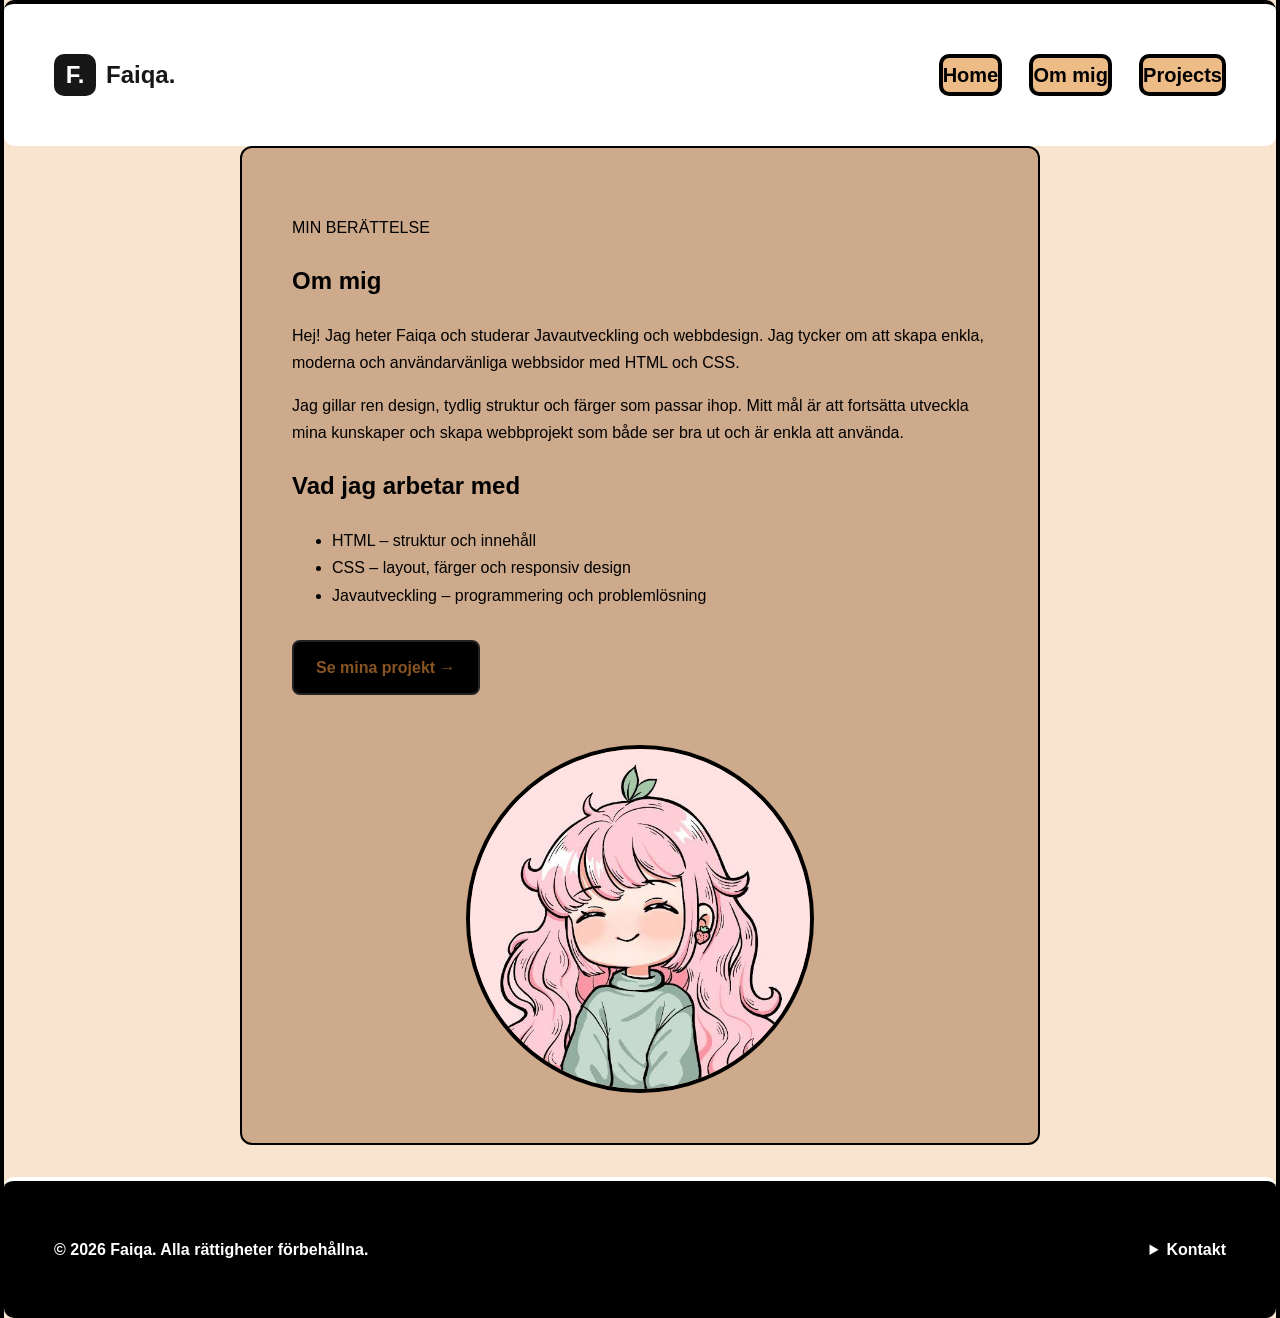
==== about.html @ 375c8a78 "first commit" ====
<!DOCTYPE html>
<html lang="sv">
<head>
    <meta charset="UTF-8">
    <meta name="viewport" content="width=device-width, initial-scale=1.0">
    <meta name="description" content="Lär känna Faiqa och hennes intresse för webbdesign och Javautveckling.">
    <title>Om mig | Faiqa</title>
    <link rel="icon" type="image/svg+xml" href="favicon.svg">
    <link rel="stylesheet" href="style.css">
</head>
<body>

<header>
    <a href="index.html" class="logo">
        <span class="logo-icon">F.</span>
        <span>Faiqa.</span>
    </a>
    <nav>
        <a href="index.html">Home</a>
        <a href="about.html" aria-current="page">Om mig</a>
        <a href="index.html">Projects</a>
    </nav>
</header>

<main class="project-layout">
    <section class="about-text">
        <p>MIN BERÄTTELSE</p>
        <h1>Om mig</h1>
        <p>
            Hej! Jag heter Faiqa och studerar Javautveckling och webbdesign.
            Jag tycker om att skapa enkla, moderna och användarvänliga
            webbsidor med HTML och CSS.
        </p>
        <p>
            Jag gillar ren design, tydlig struktur och färger som passar
            ihop. Mitt mål är att fortsätta utveckla mina kunskaper och
            skapa webbprojekt som både ser bra ut och är enkla att använda.
        </p>

        <h2>Vad jag arbetar med</h2>
        <ul>
            <li>HTML – struktur och innehåll</li>
            <li>CSS – layout, färger och responsiv design</li>
            <li>Javautveckling – programmering och problemlösning</li>
        </ul>

        <a class="project-link" href="index.html">
            Se mina projekt →
        </a>
    </section>

    <img
        class="big-img"
        src="images.jpeg"
        alt="Porträtt av Faiqa"
        loading="lazy" style=" width: 50%;
    height: 50%;
    object-fit: cover;
    border-radius: 50%;
    border: 4px solid black; margin: auto; display: block;">
</main>

<footer>
    <p>© 2026 Faiqa. Alla rättigheter förbehållna.</p>
      <details> 
        <summary>Kontakt</summary>
           <p class="contact-item">
            <img src="mail icon.webp" class="contact-icon" alt="Email">
            <a href="mailto:faiqaa12@gmail.com">faiqaa12@gmail.com</a>
        </p>

        <p class="contact-item">
            <img src="telephone icon.webp" class="contact-icon" alt="Telefon">
            <a href="tel:0746448833">0746 44 88 33</a>
        </p>
    </details>
</footer>

</body>
</html>
---- style.css ----
* {
    box-sizing: border-box;
}

html {
    scroll-behavior: smooth;
}

body {
    margin: 0;
    font-family: Arial, Helvetica, sans-serif;
    color: var(--text-color);
    line-height: 1.7;
    background: #f8e4cf;
    border-left: 4px solid black;
    border-right: 4px solid black;
}

a {
    color: inherit;
}

img {
    display: block;
    max-width: 100%;
}

header {
    position: sticky;
    top: 0;
    z-index: 100;
    display: flex;
    align-items: center;
    justify-content: space-between;
    gap: 1rem;
    padding: 50px;
    background: #ffffff;
    border-top: 4px solid black;
    border-radius: 10px;
}

header h2 {
    margin: 0;
    color: var(--main-color);
    font-size: 1.5rem;
}
.logo {
    display: flex;
    align-items: center;
    gap: 10px;
    color: #171717;
    text-decoration: none;
    font-size: 1.5rem;
    font-weight: bold;
}

.logo-icon {
    display: flex;
    align-items: center;
    justify-content: center;
    width: 42px;
    height: 42px;
    border-radius: 10px;
    background: #171717;
    color: white;
    font-size: 1.5rem;
}

.logo:hover {
    color: #b68b5c;
}
nav {
    display: flex;
    align-items: center;
    gap: 1.7rem;
}

nav a {
    text-decoration: none;
    font-weight: 600;
    font-size: 20px;
    font-weight: bold;
    transition: color 0.3s;
    background: #ecbb86;
    border-radius: 10px;
    border: 4px solid black;
}

nav a:hover,
nav a:focus-visible {
    color: #ecbb86;
    background: #333333;
}
.hero {
     min-height: 360px;
    display: flex;
    align-items: center;
    justify-content: space-between;
    gap: 40px;
    padding: 4rem 8%;
    background:#cdaa8b;
   border: 2px solid black;
    border-radius: 10px;
}

.hero h1 {
    max-width: 700px;
    margin: 0 0 1rem;
    color: black;
    font-size: 25px;
    line-height: 1.15;
}

.hero p {
    max-width: 500px;
    font-size: 18px;
   color: black;
} 
.profile-pic {
    width: 250px;
    height: 250px;
    border-radius: 50%;
    overflow: hidden;
    border: 4px solid black;
    flex-shrink: 0;
}

.profile-pic img {
    width: 100%;
    height: 100%;
    object-fit: cover;
    border-radius: 50%;
    transition: transform 0.5s ease;
}

.profile-pic img:hover {
    transform: scale(1.1);
}

.section-title {
    margin: 0 0 0.5rem;
    color: black;
    font-size: 2rem;
    text-align: center;
    color: white;
    font-weight: bold;
}

.gallery {
    display: grid;
    grid-template-columns: repeat(2, minmax(0, 1fr));
    gap: var(--distance);
    padding: 3rem 5%;
    max-width: 1300px;
    margin: auto;
}

.card {
    overflow: hidden;
    background:black;
    color: rgb(202, 198, 198);
    border-radius: 14px;
    box-shadow: var(--shadow);
    transition: transform 0.3s, box-shadow 0.3s;
}

.card:hover {
    transform: translateY(-5px);
    box-shadow: 0 14px 32px rgba(0, 0, 0, 0.1);
}

.card > a {
    display: block;
    overflow: hidden;
    border:4px solid black;
    border-radius: 15px;
}

.card img {
    width: 100%;
    height: 100%;
    object-fit: cover;
    transition: transform 0.4s;
}

.card:hover img {
    transform: scale(1.03);
}

.card-content {
    padding: 1.3rem;
    border: 4px solid black;
    border-radius: 15px;
}

.card h3 {
    margin: 0 0 0.5rem;
    color:rgb(202, 198, 198);
}

.card p {
    margin: 0 0 1rem;
}
.project-layout .project-link {
    display: inline-block;
    margin-top: 15px;
    margin-right: 10px;
    padding: 12px 22px;
    background-color: black;
    color:#875422; 
    text-decoration: none;
    font-size: 16px;
    font-weight: 600;
    border-radius: 8px;
    border: 2px solid #222;
    transition: all 0.3s ease;
}


.project-layout .project-link:hover {
    background-color: white;
    color: #222;
    transform: translateY(-3px);
    box-shadow: 0 5px 12px rgba(0, 0, 0, 0.2);
}

.project-layout {
    display: flex;
    flex-direction: column;
    gap: 50px;
    padding: 50px;
    max-width: 800px;
    margin: auto;
    background: #cdaa8b;
    border: 2px solid black;
    border-radius: 12px;
}
.big-img {
    width: 100%;
    height: 500px;
    object-fit: cover;
    border-radius: 10px;
    border: 2px solid black;
}

.small-images {
    display: grid;
    grid-template-columns: repeat(3, minmax(0, 1fr));
    gap: 2rem;;
}

.small-images img {
    width: 100%;
    height: 100%;
    object-fit: cover;
    border-radius: 15px;
    border: 4px solid black;
    transition: transform 0.5s ease;
}
.small-images img:hover {
    transform: scale(1.1);
}

.about-text {
    max-width: 760px;
}

footer {
    display: flex;
    justify-content: space-between;
    align-items: center;
    flex-wrap: wrap;
    gap: 1rem;
    padding: 50px;
    margin-top: 2rem;
    background: black;
    border-top: 4px solid #ffffff;
    border-radius: 10px;
}

footer p {
    margin: 0.3rem 0;
    font-size: 16px;
    font-weight: bold;
    color: white;
}
footer p:hover{
    color: #6b492b;
}

details summary {
    cursor: pointer;
    font-weight: bold;
    color: white;
}
.contact-item {
    display: flex;
    align-items: center;
    gap: 8px;
}
.contact-icon {
    width: 22px;
    height: 22px;
    object-fit:cover;
    border: 2px solid #6b492b;
    border-radius: 50%;
    margin-right: 8px;
}

@media (max-width: 700px) {
    header {
        padding: 10px;
    }

    .hamburger {
        display: block;
    }
        nav {
    display: flex;
    align-items: center;
    gap: 15px;
}
    nav a {
        padding: 10pxpx;
        border-bottom: 1px solid #eeeeee;
    }

    .menu-toggle:checked ~ nav {
        display: flex;
    }

    .gallery {
        grid-template-columns: 1fr;
        padding: 2rem 5%;
    }

    .card img {
        height: 250px;
    }

    .hero {
        min-height: 300px;
        padding: 3rem 5%;
    }
    .profile-pic {
    width: 200px;
    height: 200px;
    border-radius: 50%;
    
}
.hero h1 {
    max-width: 500px;
    margin: 0 0 1rem;
    font-size: 18px;
    line-height: 1.15;
}

.hero p {
    max-width: 500px;
    font-size: 14px;
   
} 
    .project-layout {
        padding: 2rem 5%;
    }

    .small-images {
        grid-template-columns: 1fr;
    }

    .small-images img {
        height: 230px;
    }

    footer {
        align-items: flex-start;
        flex-direction: column;
    }
}
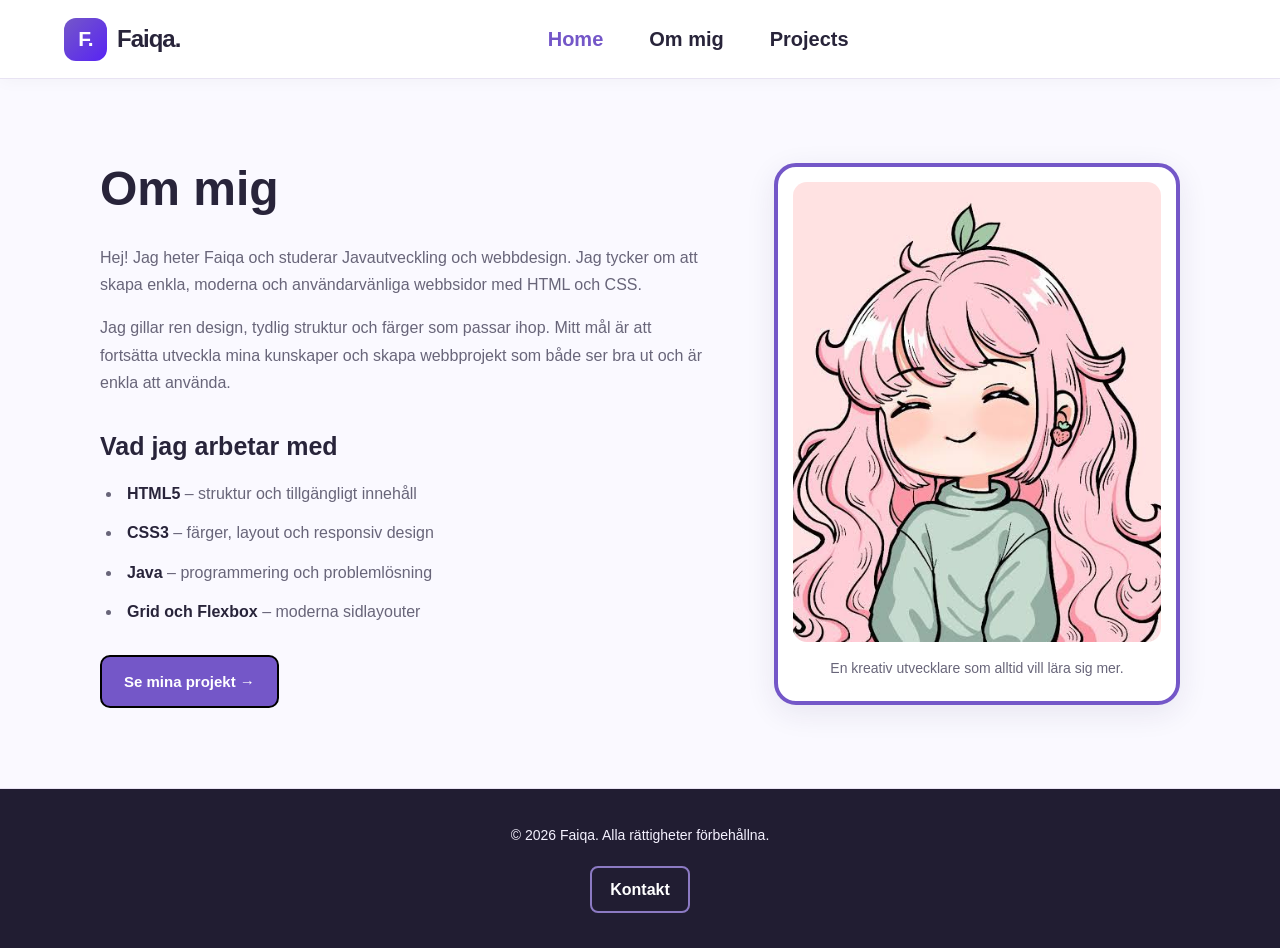
==== commit 1d003fce: "fixed mer" ====
--- a/about.html
+++ b/about.html
@@ -1,81 +1,96 @@
-
 <!DOCTYPE html>
 <html lang="sv">
 <head>
     <meta charset="UTF-8">
     <meta name="viewport" content="width=device-width, initial-scale=1.0">
-    <meta name="description" content="Lär känna Faiqa och hennes intresse för webbdesign och Javautveckling.">
-    <title>Om mig | Faiqa</title>
+    <meta name="description" content="Faiqa's portfolio showcasing web design and HTML and CSS projects.">
+
+    <title>Faiqa | Portfolio</title>
     <link rel="icon" type="image/svg+xml" href="favicon.svg">
+    <!-- Bootstrap CSS -->
+    <link
+        href="https://cdn.jsdelivr.net/npm/bootstrap@5.3.3/dist/css/bootstrap.min.css"
+        rel="stylesheet">
     <link rel="stylesheet" href="style.css">
 </head>
 <body>
+   <header class="site-header">
+    <nav class="navbar navbar-expand-md" aria-label="Huvudmeny">
+        <div class="container-fluid">
+            <a href="index.html" class="logo">
+                <span class="logo-icon">F.</span>
+                <span>Faiqa.</span>
+            </a>
+            <button
+                class="navbar-toggler hamburger"
+                type="button"
+                data-bs-toggle="collapse"
+                data-bs-target="#mainNavbar"
+                aria-controls="mainNavbar"
+                aria-expanded="false"
+                aria-label="Öppna eller stäng menyn">
+                <span class="navbar-toggler-icon"></span>
+            </button>
 
-<header>
-    <a href="index.html" class="logo">
-        <span class="logo-icon">F.</span>
-        <span>Faiqa.</span>
-    </a>
-    <nav>
-        <a href="index.html">Home</a>
-        <a href="about.html" aria-current="page">Om mig</a>
-        <a href="index.html">Projects</a>
+            <div class="collapse navbar-collapse" id="mainNavbar">
+                <ul class="navbar-nav mx-auto topnav">
+                    <li class="nav-item"> <a class="nav-link" href="index.html" aria-current="page">Home</a></li>
+                    <li class="nav-item"> <a class="nav-link" href="about.html">Om mig</a></li>
+                   <li class="nav-item"> <a class="nav-link" href="index.html">Projects</a> </li>
+                </ul> </div>
+        </div>
     </nav>
 </header>
 
-<main class="project-layout">
-    <section class="about-text">
-        <p>MIN BERÄTTELSE</p>
-        <h1>Om mig</h1>
-        <p>
-            Hej! Jag heter Faiqa och studerar Javautveckling och webbdesign.
-            Jag tycker om att skapa enkla, moderna och användarvänliga
-            webbsidor med HTML och CSS.
-        </p>
-        <p>
-            Jag gillar ren design, tydlig struktur och färger som passar
-            ihop. Mitt mål är att fortsätta utveckla mina kunskaper och
-            skapa webbprojekt som både ser bra ut och är enkla att använda.
-        </p>
+    <main class="about-layout">
+        <section class="about-text">
+            <h1>Om mig</h1>
+            <p>Hej! Jag heter Faiqa och studerar Javautveckling och webbdesign. Jag tycker om att skapa enkla, moderna och användarvänliga webbsidor med HTML och CSS.</p>
+            <p>Jag gillar ren design, tydlig struktur och färger som passar ihop. Mitt mål är att fortsätta utveckla mina kunskaper och skapa webbprojekt som både ser bra ut och är enkla att använda.</p>
 
-        <h2>Vad jag arbetar med</h2>
-        <ul>
-            <li>HTML – struktur och innehåll</li>
-            <li>CSS – layout, färger och responsiv design</li>
-            <li>Javautveckling – programmering och problemlösning</li>
-        </ul>
+            <h2>Vad jag arbetar med</h2>
+            <ul class="skills-list">
+                <li><strong>HTML5</strong> – struktur och tillgängligt innehåll</li>
+                <li><strong>CSS3</strong> – färger, layout och responsiv design</li>
+                <li><strong>Java</strong> – programmering och problemlösning</li>
+                <li><strong>Grid och Flexbox</strong> – moderna sidlayouter</li>
+            </ul>
+            <a class="project-link" href="index.html#projects">Se mina projekt &rarr;</a>
+        </section>
 
-        <a class="project-link" href="index.html">
-            Se mina projekt →
-        </a>
-    </section>
+        <!-- Picture väljer bildkälla efter skärmens bredd -->
+        <figure class="about-figure">
+      <img src="images.jpeg" alt="Porträtt av Faiqa">
+      <figcaption>
+        En kreativ utvecklare som alltid vill lära sig mer.
+    </figcaption>
+</figure>
+    </main>
 
-    <img
-        class="big-img"
-        src="images.jpeg"
-        alt="Porträtt av Faiqa"
-        loading="lazy" style=" width: 50%;
-    height: 50%;
-    object-fit: cover;
-    border-radius: 50%;
-    border: 4px solid black; margin: auto; display: block;">
-</main>
+      <footer id="contact">
+          <p>© 2026 Faiqa. Alla rättigheter förbehållna.</p>
+    <details>
+       <summary>Kontakt</summary>
+       <div class="contact-details">
 
-<footer>
-    <p>© 2026 Faiqa. Alla rättigheter förbehållna.</p>
-      <details> 
-        <summary>Kontakt</summary>
-           <p class="contact-item">
-            <img src="mail icon.webp" class="contact-icon" alt="Email">
-            <a href="mailto:faiqaa12@gmail.com">faiqaa12@gmail.com</a>
-        </p>
+       <p class="contact-item">
+      <img src="mail icon.webp" class="contact-icon" alt="mail">
+     <a href="mailto:faiqaa12@gmail.com">faiqaa12@gmail.com</a>
+    </p>
 
-        <p class="contact-item">
-            <img src="telephone icon.webp" class="contact-icon" alt="Telefon">
-            <a href="tel:0746448833">0746 44 88 33</a>
-        </p>
-    </details>
-</footer>
+    <p class="contact-item">
+    <img src="telephone icon.webp"class="contact-icon" alt="telephone">
+     <a href="tel:0746448833">0746 44 88 33</a>
+     </p>
+  </div>
+   </details>
+    </footer>
+
+    <!-- Bootstrap JavaScript -->
+    <script
+        src="https://cdn.jsdelivr.net/npm/bootstrap@5.3.3/dist/js/bootstrap.bundle.min.js">
+    </script>
 
 </body>
-</html>+</html>
+   
--- a/style.css
+++ b/style.css
@@ -1,384 +1,557 @@
-
-
+:root {
+    --primary-color: #7457c8;
+    --primary-dark: #5940a5;
+    --secondary-color: #f1edff;
+    --background-color: #faf9ff;
+    --text-color: #28243a;
+    --muted-color: #686579;
+    --white-color: #ffffff;
+    --border-color: #e8e3f3;
+    --shadow: 0 8px 30px rgba(47, 35, 87, 0.09);
+    --border-radius: 16px;
+}
 * {
+    margin: 0;
+    padding: 0;
     box-sizing: border-box;
 }
-
 html {
     scroll-behavior: smooth;
-}
-
+    scroll-padding-top: 90px;
+}
 body {
-    margin: 0;
     font-family: Arial, Helvetica, sans-serif;
+    background-color: var(--background-color);
     color: var(--text-color);
     line-height: 1.7;
-    background: #f8e4cf;
-    border-left: 4px solid black;
-    border-right: 4px solid black;
-}
-
-a {
-    color: inherit;
-}
-
+    overflow-wrap: break-word;
+}
 img {
     display: block;
     max-width: 100%;
-}
-
-header {
+    height: auto;
+}
+a {
+    color: var(--primary-color);
+    text-decoration: none;
+    transition: color 0.3s ease;
+}
+a:hover {
+    color: var(--primary-dark);
+}
+a:focus-visible,
+button:focus-visible,
+summary:focus-visible {
+    outline: 3px solid var(--primary-color);
+    outline-offset: 4px;
+}
+h1,h2,h3 {
+    line-height: 1.25;
+    color: var(--text-color);
+}
+p {
+    margin-bottom: 16px;
+}
+
+.site-header {
     position: sticky;
     top: 0;
-    z-index: 100;
+    z-index: 1000;
+    background-color: rgba(255, 255, 255, 0.97);
+    border-bottom: 1px solid var(--border-color);
+    box-shadow: 0 3px 15px rgba(0, 0, 0, 0.03);
+}
+.site-header .navbar {
+    min-height: 78px;
+    padding: 12px 5%;
+ 
+}
+.site-header .container-fluid {
+    padding: 0;
+}
+.logo {
+    display: inline-flex;
+    align-items: center;
+    gap: 10px;
+    color: var(--text-color);
+    font-size: 24px;
+    font-weight: 800;
+    letter-spacing: -1px;
+}
+.logo:hover {
+    color: var(--primary-color);
+}
+.logo-icon {
+    display: inline-flex;
+    align-items: center;
+    justify-content: center;
+    width: 43px;
+    height: 43px;
+    border-radius: 12px;
+    color: var(--white-color);
+    background: linear-gradient(135deg,  var(--primary-color), #5824f4);
+    font-size: 21px;
+}
+.topnav {
+    gap: 18px;
+}
+.topnav .nav-link {
+    position: relative;
+    padding: 10px 14px !important;
+    color: var(--text-color);
+    transition: color 0.3s ease;
+    font-weight: bold;
+    font-size: 20px;
+}
+.topnav .nav-link:hover,
+.topnav .nav-link[aria-current="page"] {
+    color: var(--primary-color);
+}
+.topnav .nav-link::after {
+    position: absolute;
+    right: 14px;
+    bottom: 3px;
+    left: 14px;
+    height: 2px;
+    background-color: var(--primary-color);
+    content: "";
+    transform: scaleX(0);
+    transform-origin: left;
+    transition: transform 0.3s ease;
+}
+.hamburger {
+    border: 3px solid var(--white-color);
+    border-radius: 10px;
+    padding: 8px 10px;
+}
+.hamburger:focus {
+    box-shadow: none;
+}
+.hero {
     display: flex;
     align-items: center;
     justify-content: space-between;
-    gap: 1rem;
-    padding: 50px;
-    background: #ffffff;
-    border-top: 4px solid black;
-    border-radius: 10px;
-}
-
-header h2 {
-    margin: 0;
-    color: var(--main-color);
-    font-size: 1.5rem;
-}
-.logo {
-    display: flex;
-    align-items: center;
-    gap: 10px;
-    color: #171717;
-    text-decoration: none;
-    font-size: 1.5rem;
-    font-weight: bold;
-}
-
-.logo-icon {
-    display: flex;
+    gap: 60px;
+    max-width: 1200px;
+    min-height: 520px;
+    margin: 0 auto;
+    padding: 80px 35px;
+}
+.hero-text {
+    flex: 1;
+    max-width: 650px;
+}
+.hero-label,
+.eyebrow {
+    margin-bottom: 18px;
+    color: var(--primary-color);
+    font-size: 13px;
+    font-weight: 800;
+    letter-spacing: 2px;
+}
+.hero h1 {
+    margin-bottom: 24px;
+    font-size: clamp(36px, 5vw, 58px);
+    font-weight: 800;
+    letter-spacing: -1.5px;
+}
+.hero-text > p:not(.hero-label) {
+    max-width: 600px;
+    margin-bottom: 28px;
+    color: var(--muted-color);
+    font-size: 18px;
+}
+.profile-pic {
+    flex: 0 1 350px;
+    min-width: 0;
+}
+.profile-pic img {
+    width: 100%;
+    object-fit: cover;
+    border: 8px solid var(--primary-color);
+    border-radius: 50%;
+    box-shadow: var(--shadow);
+    background-color: var(--secondary-color);
+    transition: transform 0.3s ease;
+}
+.profile-pic img:hover {
+    transform: translateY(-5px);
+}
+.project-link {
+    display: inline-flex;
     align-items: center;
     justify-content: center;
-    width: 42px;
-    height: 42px;
+    gap: 8px;
+    padding: 12px 22px;
+    border: 2px solid black;
     border-radius: 10px;
-    background: #171717;
-    color: white;
-    font-size: 1.5rem;
-}
-
-.logo:hover {
-    color: #b68b5c;
-}
-nav {
-    display: flex;
+    background-color: var(--primary-color);
+    color: var(--white-color);
+    font-size: 15px;
+    font-weight: 700;
+    transition:
+        background-color 0.3s ease,
+        color 0.3s ease,
+        transform 0.3s ease,
+        box-shadow 0.3s ease;
+}
+.project-link:hover {
+    background-color: black;
+    border-color: var(--primary-color);
+    color: var(--white-color);
+    transform: translateY(-2px);
+    box-shadow: 0 6px 18px rgba(89, 64, 165, 0.2);
+}
+.text-link {
+    display: inline-block;
+    margin-top: 16px;
+    font-weight: 700;
+}
+.back-link {
+    margin-left: 15px;
+}
+#projects {
+    padding: 70px 5% 90px;
+    background: linear-gradient(180deg, #f1edff 0%, #faf9ff 100%);
+}
+.projects-heading {
+    max-width: 750px;
+    margin: 0 auto 45px;
+    text-align: center;
+}
+.section-title {
+    margin-bottom: 18px;
+    font-size: clamp(30px, 4vw, 42px);
+    font-weight: 800;
+}
+.projects-heading p {
+    color: var(--muted-color);
+}
+.gallery {
+    display: grid;
+    grid-template-columns: repeat(2, minmax(0, 1fr));
+    gap: 30px;
+    max-width: 1100px;
+    margin: 0 auto;
+}
+.card {
+    overflow: hidden;
+    border: 4px solid var(--primary-color);
+    border-radius: var(--border-radius);
+    background-color: var(--white-color);
+    box-shadow: var(--shadow);
+    transition: transform 0.3s ease, box-shadow 0.3s ease;
+}
+.card:hover {
+    transform: translateY(-6px);
+    box-shadow: 0 16px 35px rgba(47, 35, 87, 0.14);
+}
+.card-image-link {
+    display: block;
+    width: 100%;
+    overflow: hidden;
+    background-color: var(--secondary-color);
+}
+.card-image-link img {
+    width: 100%;
+    height: auto;
+    object-fit: cover;
+    transition: transform 0.4s ease;
+}
+.card:hover .card-image-link img {
+    transform: scale(1.04);
+}
+.card-content {
+    padding: 25px;
+}
+.card-content h3 {
+    margin-bottom: 12px;
+    font-size: 23px;
+    font-weight: 750;
+}
+.card-content p {
+    min-height: 55px;
+    color: var(--muted-color);
+}
+.card-content .project-link {
+    margin-top: 8px;
+}
+.about-layout {
+    display: grid;
+    grid-template-columns: minmax(0, 1.2fr) minmax(280px, 0.8fr);
     align-items: center;
-    gap: 1.7rem;
-}
-
-nav a {
-    text-decoration: none;
-    font-weight: 600;
-    font-size: 20px;
-    font-weight: bold;
-    transition: color 0.3s;
-    background: #ecbb86;
-    border-radius: 10px;
-    border: 4px solid black;
-}
-
-nav a:hover,
-nav a:focus-visible {
-    color: #ecbb86;
-    background: #333333;
-}
-.hero {
-     min-height: 360px;
-    display: flex;
-    align-items: center;
-    justify-content: space-between;
-    gap: 40px;
-    padding: 4rem 8%;
-    background:#cdaa8b;
-   border: 2px solid black;
-    border-radius: 10px;
-}
-
-.hero h1 {
-    max-width: 700px;
-    margin: 0 0 1rem;
-    color: black;
+    gap: 65px;
+    max-width: 1150px;
+    min-height: 650px;
+    margin: 0 auto;
+    padding: 80px 35px;
+}
+.about-text h1 {
+    margin-bottom: 25px;
+    font-size: clamp(36px, 5vw, 48px);
+    font-weight: 800;
+}
+.about-text > p:not(.eyebrow) {
+    color: var(--muted-color);
+    font-size: 16px;
+}
+.about-text h2 {
+    margin-top: 35px;
+    margin-bottom: 18px;
     font-size: 25px;
-    line-height: 1.15;
-}
-
-.hero p {
-    max-width: 500px;
-    font-size: 18px;
-   color: black;
-} 
-.profile-pic {
-    width: 250px;
-    height: 250px;
-    border-radius: 50%;
-    overflow: hidden;
-    border: 4px solid black;
-    flex-shrink: 0;
-}
-
-.profile-pic img {
+    font-weight: 750;
+}
+.skills-list {
+    margin-bottom: 30px;
+    padding-left: 22px;
+}
+.skills-list li {
+    margin-bottom: 12px;
+    padding-left: 5px;
+    color: var(--muted-color);
+}
+.skills-list strong {
+    color: var(--text-color);
+}
+.about-figure {
+    margin: 0;
+    padding: 15px;
+    border: 4px solid var(--primary-color);
+    border-radius: 22px;
+    background-color: var(--white-color);
+    box-shadow: var(--shadow);
+}
+.about-figure picture {
+    display: block;
+}
+.about-figure img {
+    width: 100%;
+    max-height: 480px;
+    aspect-ratio: 4 / 5; 
+    object-fit: cover;
+    border-radius: 14px;
+    background-color: var(--secondary-color);
+}
+.about-figure figcaption {
+    padding: 15px 5px 5px;
+    color: var(--muted-color);
+    font-size: 14px;
+    text-align: center;
+}
+.project-layout {
+    max-width: 800px;
+    margin: 0 auto;
+    padding: 65px 35px 90px;
+}
+.project-intro {
+    max-width: 800px;
+    margin: 0 auto 35px;
+    text-align: center;
+}
+.project-intro h1 {
+    margin-bottom: 20px;
+    font-size: clamp(32px, 5vw, 48px);
+    font-weight: 800;
+}
+.project-main-image {
+    margin: 0 auto 35px;
+}
+.project-main-image img {
     width: 100%;
     height: 100%;
     object-fit: cover;
-    border-radius: 50%;
-    transition: transform 0.5s ease;
-}
-
-.profile-pic img:hover {
-    transform: scale(1.1);
-}
-
-.section-title {
-    margin: 0 0 0.5rem;
-    color: black;
-    font-size: 2rem;
+    border: 4px solid var(--primary-color);
+    border-radius: 20px;
+    background-color: var(--secondary-color);
+    box-shadow: var(--shadow);
+}
+.project-main-image figcaption {
+    margin-top: 12px;
+    color: var(--muted-color);
+    font-size: 14px;
     text-align: center;
-    color: white;
-    font-weight: bold;
-}
-
-.gallery {
-    display: grid;
-    grid-template-columns: repeat(2, minmax(0, 1fr));
-    gap: var(--distance);
-    padding: 3rem 5%;
-    max-width: 1300px;
-    margin: auto;
-}
-
-.card {
-    overflow: hidden;
-    background:black;
-    color: rgb(202, 198, 198);
-    border-radius: 14px;
-    box-shadow: var(--shadow);
-    transition: transform 0.3s, box-shadow 0.3s;
-}
-
-.card:hover {
-    transform: translateY(-5px);
-    box-shadow: 0 14px 32px rgba(0, 0, 0, 0.1);
-}
-
-.card > a {
-    display: block;
-    overflow: hidden;
-    border:4px solid black;
-    border-radius: 15px;
-}
-
-.card img {
-    width: 100%;
-    height: 100%;
-    object-fit: cover;
-    transition: transform 0.4s;
-}
-
-.card:hover img {
-    transform: scale(1.03);
-}
-
-.card-content {
-    padding: 1.3rem;
-    border: 4px solid black;
-    border-radius: 15px;
-}
-
-.card h3 {
-    margin: 0 0 0.5rem;
-    color:rgb(202, 198, 198);
-}
-
-.card p {
-    margin: 0 0 1rem;
-}
-.project-layout .project-link {
-    display: inline-block;
-    margin-top: 15px;
-    margin-right: 10px;
-    padding: 12px 22px;
-    background-color: black;
-    color:#875422; 
-    text-decoration: none;
-    font-size: 16px;
-    font-weight: 600;
-    border-radius: 8px;
-    border: 2px solid #222;
-    transition: all 0.3s ease;
-}
-
-
-.project-layout .project-link:hover {
-    background-color: white;
-    color: #222;
-    transform: translateY(-3px);
-    box-shadow: 0 5px 12px rgba(0, 0, 0, 0.2);
-}
-
-.project-layout {
-    display: flex;
-    flex-direction: column;
-    gap: 50px;
-    padding: 50px;
-    max-width: 800px;
-    margin: auto;
-    background: #cdaa8b;
-    border: 2px solid black;
-    border-radius: 12px;
-}
-.big-img {
-    width: 100%;
-    height: 500px;
-    object-fit: cover;
-    border-radius: 10px;
-    border: 2px solid black;
-}
-
-.small-images {
+}
+.project-gallery {
     display: grid;
     grid-template-columns: repeat(3, minmax(0, 1fr));
-    gap: 2rem;;
-}
-
-.small-images img {
+    gap: 20px;
+    margin-bottom: 50px;
+}
+.project-gallery img {
     width: 100%;
-    height: 100%;
+    height: 220px;
     object-fit: cover;
-    border-radius: 15px;
-    border: 4px solid black;
-    transition: transform 0.5s ease;
-}
-.small-images img:hover {
-    transform: scale(1.1);
-}
-
-.about-text {
-    max-width: 760px;
-}
-
+    border: 4px solid var(--primary-color);
+    border-radius: 14px;
+    background-color: var(--secondary-color);
+    transition: transform 0.3s ease;
+}
+.project-gallery img:hover {
+    transform: translateY(-4px);
+}
+.project-description {
+    max-width: 850px;
+    margin: 0 auto;
+    padding: 35px;
+    border: 4px solid var(--primary-color);
+    border-radius: var(--border-radius);
+    background-color: var(--white-color);
+    box-shadow: var(--shadow);
+}
+.project-description h2 {
+    margin-bottom: 20px;
+    font-size: 29px;
+    font-weight: 800;
+}
+.project-description p {
+    color: var(--muted-color);
+}
+.project-description h3 {
+    margin-top: 28px;
+    margin-bottom: 15px;
+    font-size: 22px;
+    font-weight: 750;
+}
+.project-description ul {
+    display: flex;
+    flex-wrap: wrap;
+    gap: 12px;
+    margin-bottom: 30px;
+    padding: 0;
+    list-style: none;
+}
+.project-description ul li {
+    padding: 8px 14px;
+    border: 1px solid var(--border-color);
+    border-radius: 8px;
+    background-color: var(--secondary-color);
+    color: var(--primary-dark);
+    font-size: 14px;
+    font-weight: 600;
+}
 footer {
-    display: flex;
-    justify-content: space-between;
-    align-items: center;
-    flex-wrap: wrap;
-    gap: 1rem;
-    padding: 50px;
-    margin-top: 2rem;
-    background: black;
-    border-top: 4px solid #ffffff;
-    border-radius: 10px;
-}
-
-footer p {
-    margin: 0.3rem 0;
-    font-size: 16px;
-    font-weight: bold;
-    color: white;
-}
-footer p:hover{
-    color: #6b492b;
-}
-
-details summary {
+    padding: 35px 20px;
+    border-top: 1px solid var(--border-color);
+    background-color: #211d32;
+    color: #f5f2ff;
+    text-align: center;
+}
+footer > p {
+    margin-bottom: 18px;
+    font-size: 14px;
+}
+footer details {
+    max-width: 350px;
+    margin: 0 auto;
+}
+footer summary {
+    display: inline-block;
+    padding: 8px 18px;
+    border: 2px solid #8c7ac3;
+    border-radius: 8px;
+    color: var(--white-color);
+    font-weight: 700;
     cursor: pointer;
-    font-weight: bold;
-    color: white;
+    transition: background-color 0.3s ease;
+}
+footer summary:hover {
+    background-color: #39314f;
+}
+.contact-details {
+    padding-top: 20px;
 }
 .contact-item {
     display: flex;
     align-items: center;
-    gap: 8px;
+    flex-direction: row;
+    gap: 12px;
+    justify-content: flex-start;
+    margin-bottom: 15px;
+}
+.contact-item a {
+    color: #e4dcff;
+    overflow-wrap: anywhere;
+}
+.contact-item a:hover {
+    color: var(--white-color);
+    text-decoration: underline;
 }
 .contact-icon {
-    width: 22px;
-    height: 22px;
-    object-fit:cover;
-    border: 2px solid #6b492b;
+    width: 35px;
+    height: 35px;
+    object-fit: cover;
     border-radius: 50%;
-    margin-right: 8px;
-}
-
-@media (max-width: 700px) {
-    header {
-        padding: 10px;
-    }
-
-    .hamburger {
-        display: block;
-    }
-        nav {
-    display: flex;
-    align-items: center;
-    gap: 15px;
-}
-    nav a {
-        padding: 10pxpx;
-        border-bottom: 1px solid #eeeeee;
-    }
-
-    .menu-toggle:checked ~ nav {
-        display: flex;
-    }
-
-    .gallery {
+    border: 2px solid var(--border-color);
+}
+
+  @media (max-width: 768px) {
+    .hero {
+        flex-direction: column-reverse;
+        gap: 25px;
+        padding: 35px 15px;
+        text-align: center;
+    }
+
+    .profile-pic {
+        flex: none;
+        width: 65%;
+        max-width: 250px;
+    }
+
+    .hero h1 {
+        font-size: 30px;
+    }
+
+    .gallery,
+    .about-layout {
         grid-template-columns: 1fr;
-        padding: 2rem 5%;
-    }
-
-    .card img {
-        height: 250px;
-    }
-
-    .hero {
-        min-height: 300px;
-        padding: 3rem 5%;
-    }
-    .profile-pic {
-    width: 200px;
-    height: 200px;
-    border-radius: 50%;
-    
-}
-.hero h1 {
-    max-width: 500px;
-    margin: 0 0 1rem;
-    font-size: 18px;
-    line-height: 1.15;
-}
-
-.hero p {
-    max-width: 500px;
-    font-size: 14px;
-   
+    } 
+
+    .about-layout {
+        gap: 30px;
+        padding: 40px 15px;
+    }
+
+    .about-figure {
+        max-width: 350px;
+        margin: 0 auto;
+    }
+
+     #projects {
+        padding: 40px 15px;
+    }
+
+    .project-layout {
+        padding: 35px 15px;
+    }
+
+    .project-description {
+        padding: 20px 15px;
+    }
+
+    .project-gallery img {
+        height: auto;
+        aspect-ratio: 4 / 3;
+        width: 200px;
+        height: 200px;
+    }  
+
+    .card-content p {
+        min-height: auto;
+    }
+
+    .section-title {
+        font-size: 28px;
+    }
+
+    .topnav .nav-link {
+        font-size: 16px;
+    }
+
+    .contact-item a {
+        overflow-wrap: anywhere;
+    }
 } 
-    .project-layout {
-        padding: 2rem 5%;
-    }
-
-    .small-images {
-        grid-template-columns: 1fr;
-    }
-
-    .small-images img {
-        height: 230px;
-    }
-
-    footer {
-        align-items: flex-start;
-        flex-direction: column;
-    }
-}
 
 
                 
